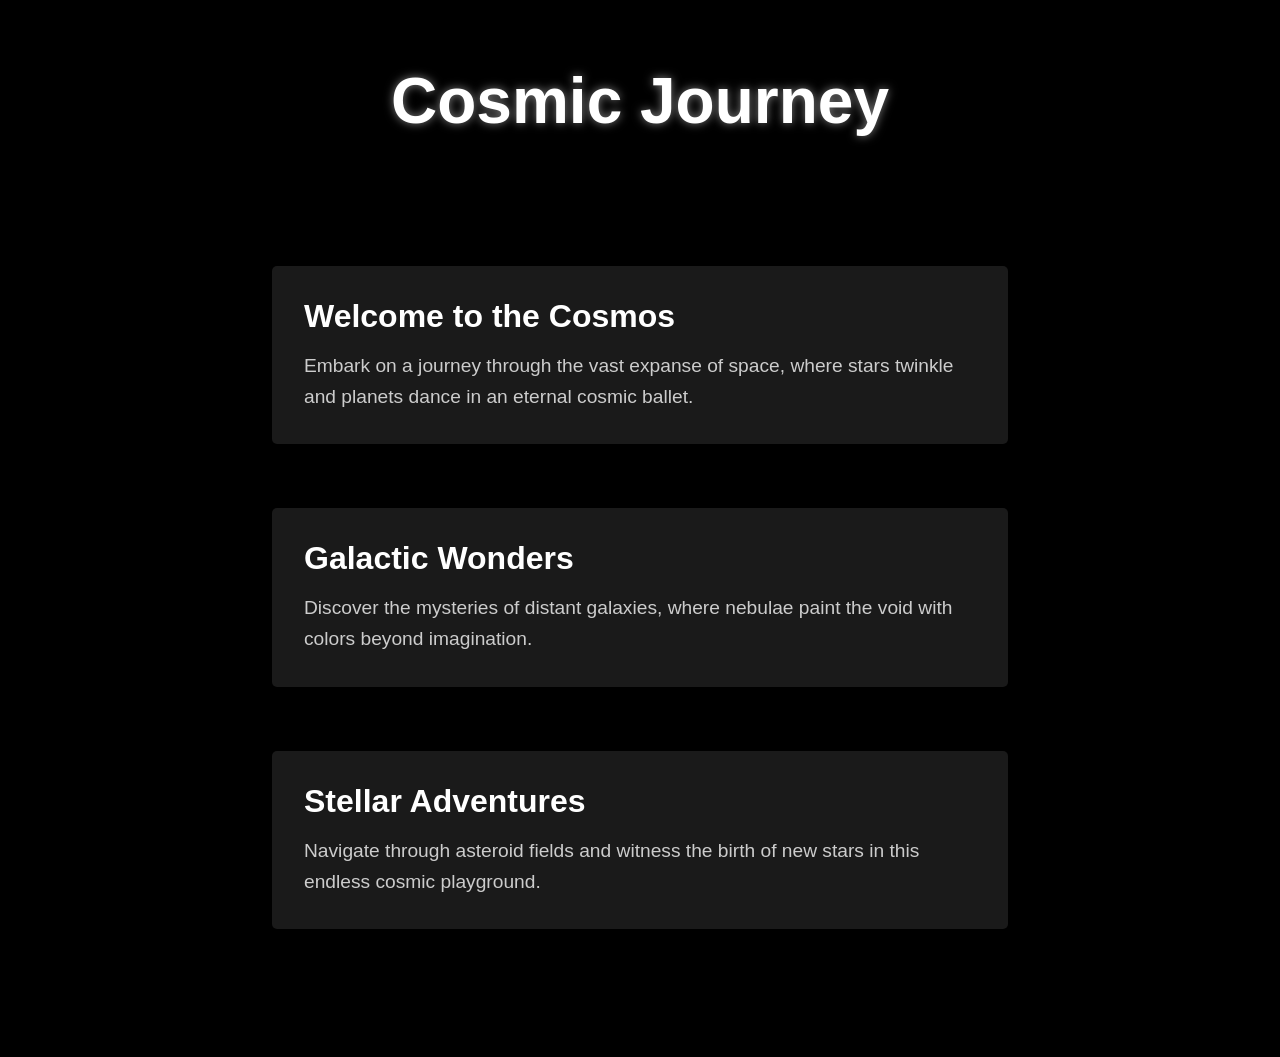
==== index.html @ fa727263 "Add parallax scrolling space theme implementation" ====
<!DOCTYPE html>
<html lang="en">
<head>
    <meta charset="UTF-8">
    <meta name="viewport" content="width=device-width, initial-scale=1.0">
    <title>Space Parallax</title>
    <link rel="stylesheet" href="styles.css">
</head>
<body>
    <div class="container">
        <div class="stars"></div>
        <div class="twinkling"></div>
        <div class="clouds"></div>
        
        <div class="content">
            <h1>Cosmic Journey</h1>
            <div class="planet planet-1"></div>
            <div class="planet planet-2"></div>
            <div class="planet planet-3"></div>
            <div class="meteor"></div>
            
            <div class="text-content">
                <section>
                    <h2>Welcome to the Cosmos</h2>
                    <p>Embark on a journey through the vast expanse of space, where stars twinkle and planets dance in an eternal cosmic ballet.</p>
                </section>
                
                <section>
                    <h2>Galactic Wonders</h2>
                    <p>Discover the mysteries of distant galaxies, where nebulae paint the void with colors beyond imagination.</p>
                </section>
                
                <section>
                    <h2>Stellar Adventures</h2>
                    <p>Navigate through asteroid fields and witness the birth of new stars in this endless cosmic playground.</p>
                </section>
            </div>
        </div>
    </div>
    <script src="script.js"></script>
</body>
</html>
---- styles.css ----
* {
    margin: 0;
    padding: 0;
    box-sizing: border-box;
}

body {
    font-family: 'Arial', sans-serif;
    color: #fff;
    overflow-x: hidden;
    background: #000;
}

.container {
    position: relative;
    min-height: 100vh;
    overflow-x: hidden;
}

.stars, .twinkling, .clouds {
    position: fixed;
    top: 0;
    left: 0;
    width: 100%;
    height: 100%;
}

.stars {
    background: #000 url('https://i.imgur.com/YKY28eT.png') repeat top center;
    z-index: 0;
}

.twinkling {
    background: transparent url('https://i.imgur.com/XYMF4ca.png') repeat top center;
    z-index: 1;
    animation: move-twink-back 200s linear infinite;
}

.clouds {
    background: transparent url('https://i.imgur.com/mHbScrQ.png') repeat top center;
    z-index: 2;
    opacity: 0.4;
    animation: move-clouds-back 200s linear infinite;
}

.content {
    position: relative;
    z-index: 3;
    padding: 2rem;
}

h1 {
    font-size: 4rem;
    text-align: center;
    margin: 2rem 0;
    text-shadow: 0 0 10px rgba(255, 255, 255, 0.5);
}

.planet {
    position: absolute;
    border-radius: 50%;
    background-size: cover;
    background-position: center;
}

.planet-1 {
    width: 200px;
    height: 200px;
    background-image: url('https://i.imgur.com/8JwXZQZ.png');
    top: 20%;
    left: 10%;
}

.planet-2 {
    width: 150px;
    height: 150px;
    background-image: url('https://i.imgur.com/YKY28eT.png');
    top: 40%;
    right: 15%;
}

.planet-3 {
    width: 100px;
    height: 100px;
    background-image: url('https://i.imgur.com/mHbScrQ.png');
    bottom: 20%;
    left: 20%;
}

.meteor {
    position: absolute;
    width: 100px;
    height: 100px;
    background-image: url('https://i.imgur.com/XYMF4ca.png');
    top: 10%;
    right: 30%;
    animation: meteor-fall 3s linear infinite;
}

.text-content {
    max-width: 800px;
    margin: 0 auto;
    padding: 2rem;
    background: rgba(0, 0, 0, 0.5);
    border-radius: 10px;
}

section {
    margin: 4rem 0;
    padding: 2rem;
    background: rgba(255, 255, 255, 0.1);
    border-radius: 5px;
    backdrop-filter: blur(5px);
}

h2 {
    font-size: 2rem;
    margin-bottom: 1rem;
    color: #fff;
}

p {
    font-size: 1.2rem;
    line-height: 1.6;
    color: #ccc;
}

@keyframes move-twink-back {
    from {background-position: 0 0;}
    to {background-position: -10000px 5000px;}
}

@keyframes move-clouds-back {
    from {background-position: 0 0;}
    to {background-position: 10000px 0;}
}

@keyframes meteor-fall {
    0% {
        transform: translate(0, 0) rotate(45deg);
        opacity: 1;
    }
    100% {
        transform: translate(300px, 300px) rotate(45deg);
        opacity: 0;
    }
}

@media (max-width: 768px) {
    h1 {
        font-size: 2.5rem;
    }
    
    .planet {
        display: none;
    }
    
    .text-content {
        padding: 1rem;
    }
    
    section {
        margin: 2rem 0;
        padding: 1rem;
    }
}
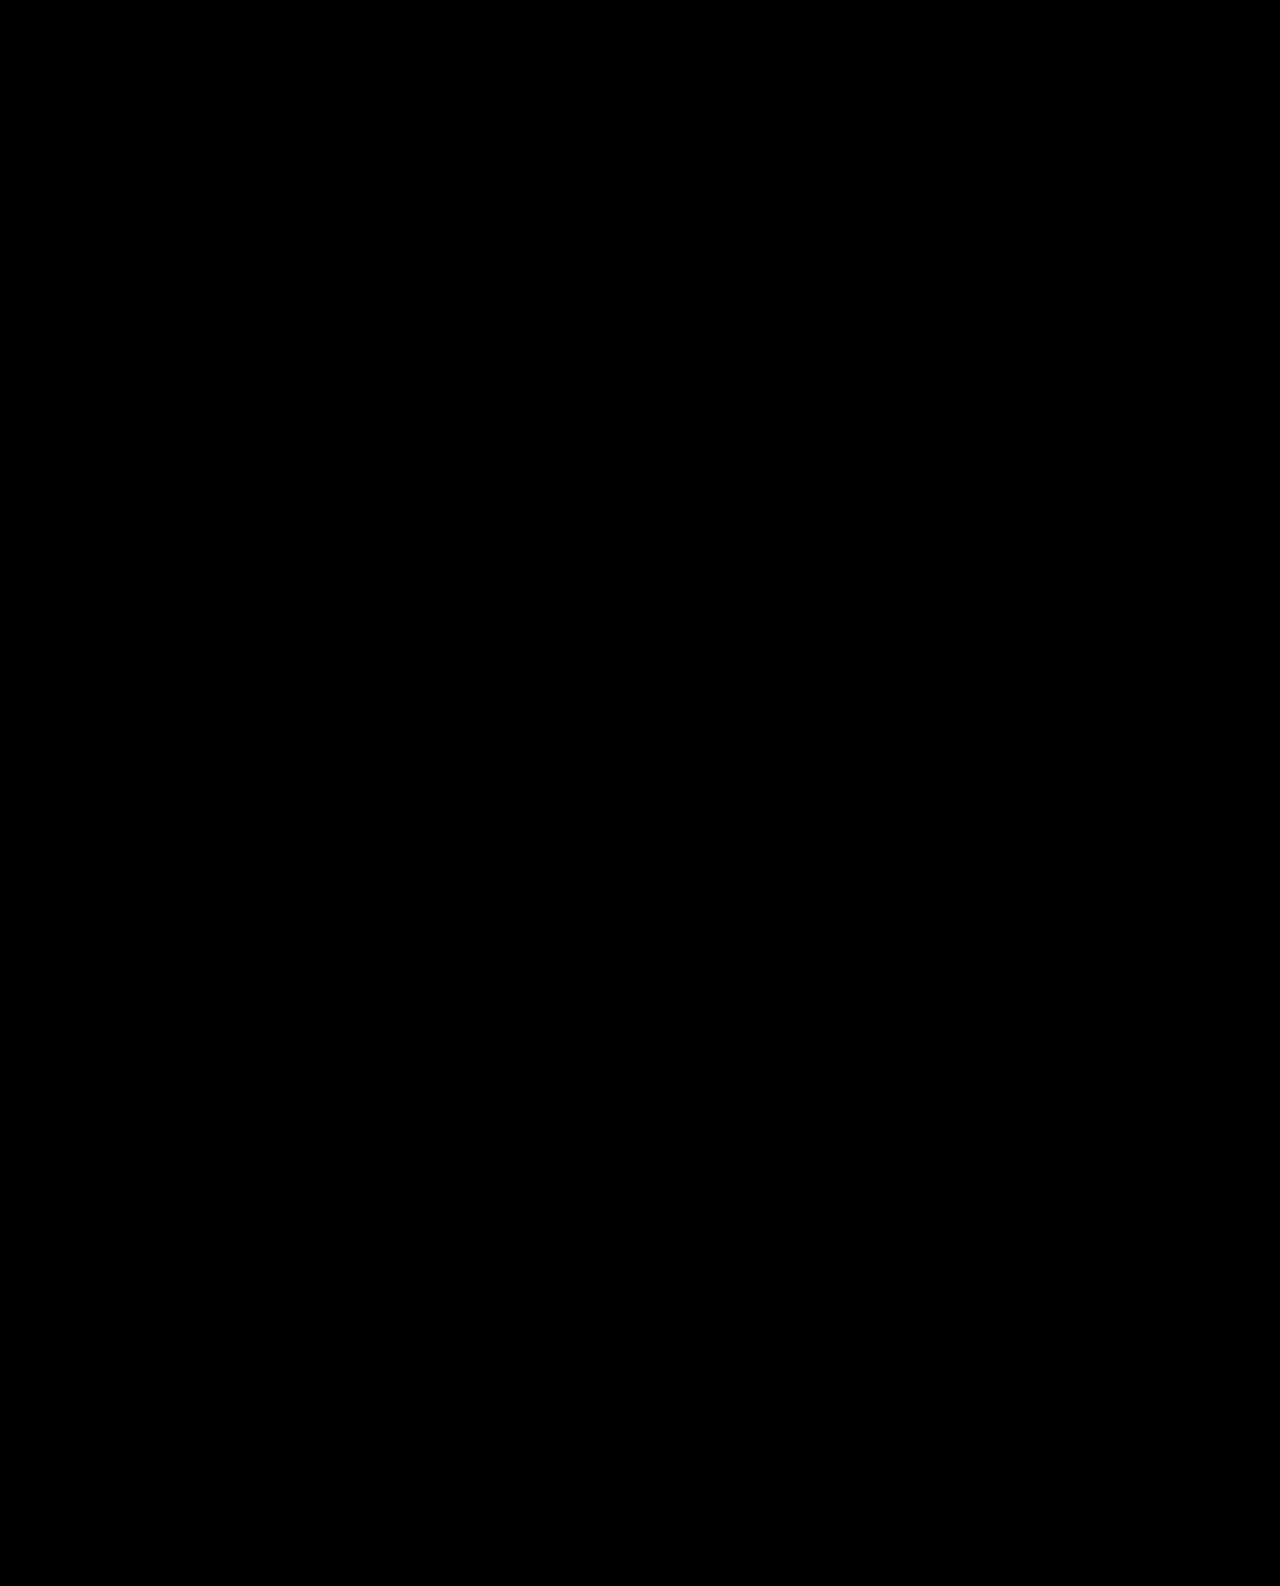
==== commit b7823da0: "Implement layers" ====
--- a/index.html
+++ b/index.html
@@ -8,32 +8,42 @@
 </head>
 <body>
     <div class="container">
-        <div class="stars"></div>
-        <div class="twinkling"></div>
-        <div class="clouds"></div>
+        <!-- Background Layers -->
+        <div class="layer layer-1"></div>
+        <div class="layer layer-2"></div>
+        <div class="layer layer-3"></div>
+        <div class="layer layer-4"></div>
+        <div class="layer layer-5"></div>
         
         <div class="content">
             <h1>Cosmic Journey</h1>
-            <div class="planet planet-1"></div>
-            <div class="planet planet-2"></div>
-            <div class="planet planet-3"></div>
-            <div class="meteor"></div>
             
-            <div class="text-content">
-                <section>
-                    <h2>Welcome to the Cosmos</h2>
-                    <p>Embark on a journey through the vast expanse of space, where stars twinkle and planets dance in an eternal cosmic ballet.</p>
-                </section>
-                
-                <section>
-                    <h2>Galactic Wonders</h2>
-                    <p>Discover the mysteries of distant galaxies, where nebulae paint the void with colors beyond imagination.</p>
-                </section>
-                
-                <section>
-                    <h2>Stellar Adventures</h2>
-                    <p>Navigate through asteroid fields and witness the birth of new stars in this endless cosmic playground.</p>
-                </section>
+            <!-- Middle Layers -->
+            <div class="middle-layer">
+                <div class="planet planet-1"></div>
+                <div class="planet planet-2"></div>
+                <div class="planet planet-3"></div>
+                <div class="meteor"></div>
+            </div>
+            
+            <!-- Foreground Layer -->
+            <div class="foreground-layer">
+                <div class="text-content">
+                    <section>
+                        <h2>Welcome to the Cosmos</h2>
+                        <p>Embark on a journey through the vast expanse of space, where stars twinkle and planets dance in an eternal cosmic ballet.</p>
+                    </section>
+                    
+                    <section>
+                        <h2>Galactic Wonders</h2>
+                        <p>Discover the mysteries of distant galaxies, where nebulae paint the void with colors beyond imagination.</p>
+                    </section>
+                    
+                    <section>
+                        <h2>Stellar Adventures</h2>
+                        <p>Navigate through asteroid fields and witness the birth of new stars in this endless cosmic playground.</p>
+                    </section>
+                </div>
             </div>
         </div>
     </div>
--- a/styles.css
+++ b/styles.css
@@ -9,51 +9,70 @@
     color: #fff;
     overflow-x: hidden;
     background: #000;
+    perspective: 1px;
+    transform-style: preserve-3d;
+    height: 100vh;
+    overflow-y: auto;
+    overflow-x: hidden;
 }
 
 .container {
     position: relative;
     min-height: 100vh;
-    overflow-x: hidden;
-}
-
-.stars, .twinkling, .clouds {
+    transform-style: preserve-3d;
+}
+
+/* Background Layers */
+.layer {
     position: fixed;
     top: 0;
     left: 0;
     width: 100%;
     height: 100%;
-}
-
-.stars {
-    background: #000 url('https://i.imgur.com/YKY28eT.png') repeat top center;
-    z-index: 0;
-}
-
-.twinkling {
-    background: transparent url('https://i.imgur.com/XYMF4ca.png') repeat top center;
+    background-size: cover;
+    background-position: center;
+    will-change: transform;
+}
+
+.layer-1 {
+    background-image: url('https://i.imgur.com/YKY28eT.png');
+    transform: translateZ(-1px) scale(2);
     z-index: 1;
-    animation: move-twink-back 200s linear infinite;
-}
-
-.clouds {
-    background: transparent url('https://i.imgur.com/mHbScrQ.png') repeat top center;
+}
+
+.layer-2 {
+    background-image: url('https://i.imgur.com/XYMF4ca.png');
+    transform: translateZ(-0.8px) scale(1.8);
     z-index: 2;
+    animation: twinkle 4s ease-in-out infinite;
+}
+
+.layer-3 {
+    background-image: url('https://i.imgur.com/mHbScrQ.png');
+    transform: translateZ(-0.6px) scale(1.6);
+    z-index: 3;
     opacity: 0.4;
-    animation: move-clouds-back 200s linear infinite;
-}
-
-.content {
-    position: relative;
-    z-index: 3;
-    padding: 2rem;
-}
-
-h1 {
-    font-size: 4rem;
-    text-align: center;
-    margin: 2rem 0;
-    text-shadow: 0 0 10px rgba(255, 255, 255, 0.5);
+}
+
+.layer-4 {
+    background-image: url('https://i.imgur.com/8JwXZQZ.png');
+    transform: translateZ(-0.4px) scale(1.4);
+    z-index: 4;
+    opacity: 0.6;
+}
+
+.layer-5 {
+    background-image: url('https://i.imgur.com/F4xnzjU.png');
+    transform: translateZ(-0.2px) scale(1.2);
+    z-index: 5;
+    opacity: 0.8;
+}
+
+/* Middle Layer */
+.middle-layer {
+    position: relative;
+    z-index: 6;
+    transform-style: preserve-3d;
 }
 
 .planet {
@@ -61,6 +80,7 @@
     border-radius: 50%;
     background-size: cover;
     background-position: center;
+    transform-style: preserve-3d;
 }
 
 .planet-1 {
@@ -69,6 +89,7 @@
     background-image: url('https://i.imgur.com/8JwXZQZ.png');
     top: 20%;
     left: 10%;
+    transform: translateZ(0.2px);
 }
 
 .planet-2 {
@@ -77,6 +98,7 @@
     background-image: url('https://i.imgur.com/YKY28eT.png');
     top: 40%;
     right: 15%;
+    transform: translateZ(0.4px);
 }
 
 .planet-3 {
@@ -85,6 +107,7 @@
     background-image: url('https://i.imgur.com/mHbScrQ.png');
     bottom: 20%;
     left: 20%;
+    transform: translateZ(0.6px);
 }
 
 .meteor {
@@ -94,7 +117,29 @@
     background-image: url('https://i.imgur.com/XYMF4ca.png');
     top: 10%;
     right: 30%;
+    transform: translateZ(0.8px);
     animation: meteor-fall 3s linear infinite;
+}
+
+/* Foreground Layer */
+.foreground-layer {
+    position: relative;
+    z-index: 7;
+    transform: translateZ(1px);
+}
+
+.content {
+    position: relative;
+    z-index: 8;
+    padding: 2rem;
+}
+
+h1 {
+    font-size: 4rem;
+    text-align: center;
+    margin: 2rem 0;
+    text-shadow: 0 0 10px rgba(255, 255, 255, 0.5);
+    transform: translateZ(1.2px);
 }
 
 .text-content {
@@ -103,6 +148,8 @@
     padding: 2rem;
     background: rgba(0, 0, 0, 0.5);
     border-radius: 10px;
+    backdrop-filter: blur(5px);
+    transform: translateZ(1.4px);
 }
 
 section {
@@ -111,6 +158,7 @@
     background: rgba(255, 255, 255, 0.1);
     border-radius: 5px;
     backdrop-filter: blur(5px);
+    transform: translateZ(1.6px);
 }
 
 h2 {
@@ -125,23 +173,18 @@
     color: #ccc;
 }
 
-@keyframes move-twink-back {
-    from {background-position: 0 0;}
-    to {background-position: -10000px 5000px;}
-}
-
-@keyframes move-clouds-back {
-    from {background-position: 0 0;}
-    to {background-position: 10000px 0;}
+@keyframes twinkle {
+    0%, 100% { opacity: 0.5; }
+    50% { opacity: 1; }
 }
 
 @keyframes meteor-fall {
     0% {
-        transform: translate(0, 0) rotate(45deg);
+        transform: translate(0, 0) rotate(45deg) translateZ(0.8px);
         opacity: 1;
     }
     100% {
-        transform: translate(300px, 300px) rotate(45deg);
+        transform: translate(300px, 300px) rotate(45deg) translateZ(0.8px);
         opacity: 0;
     }
 }
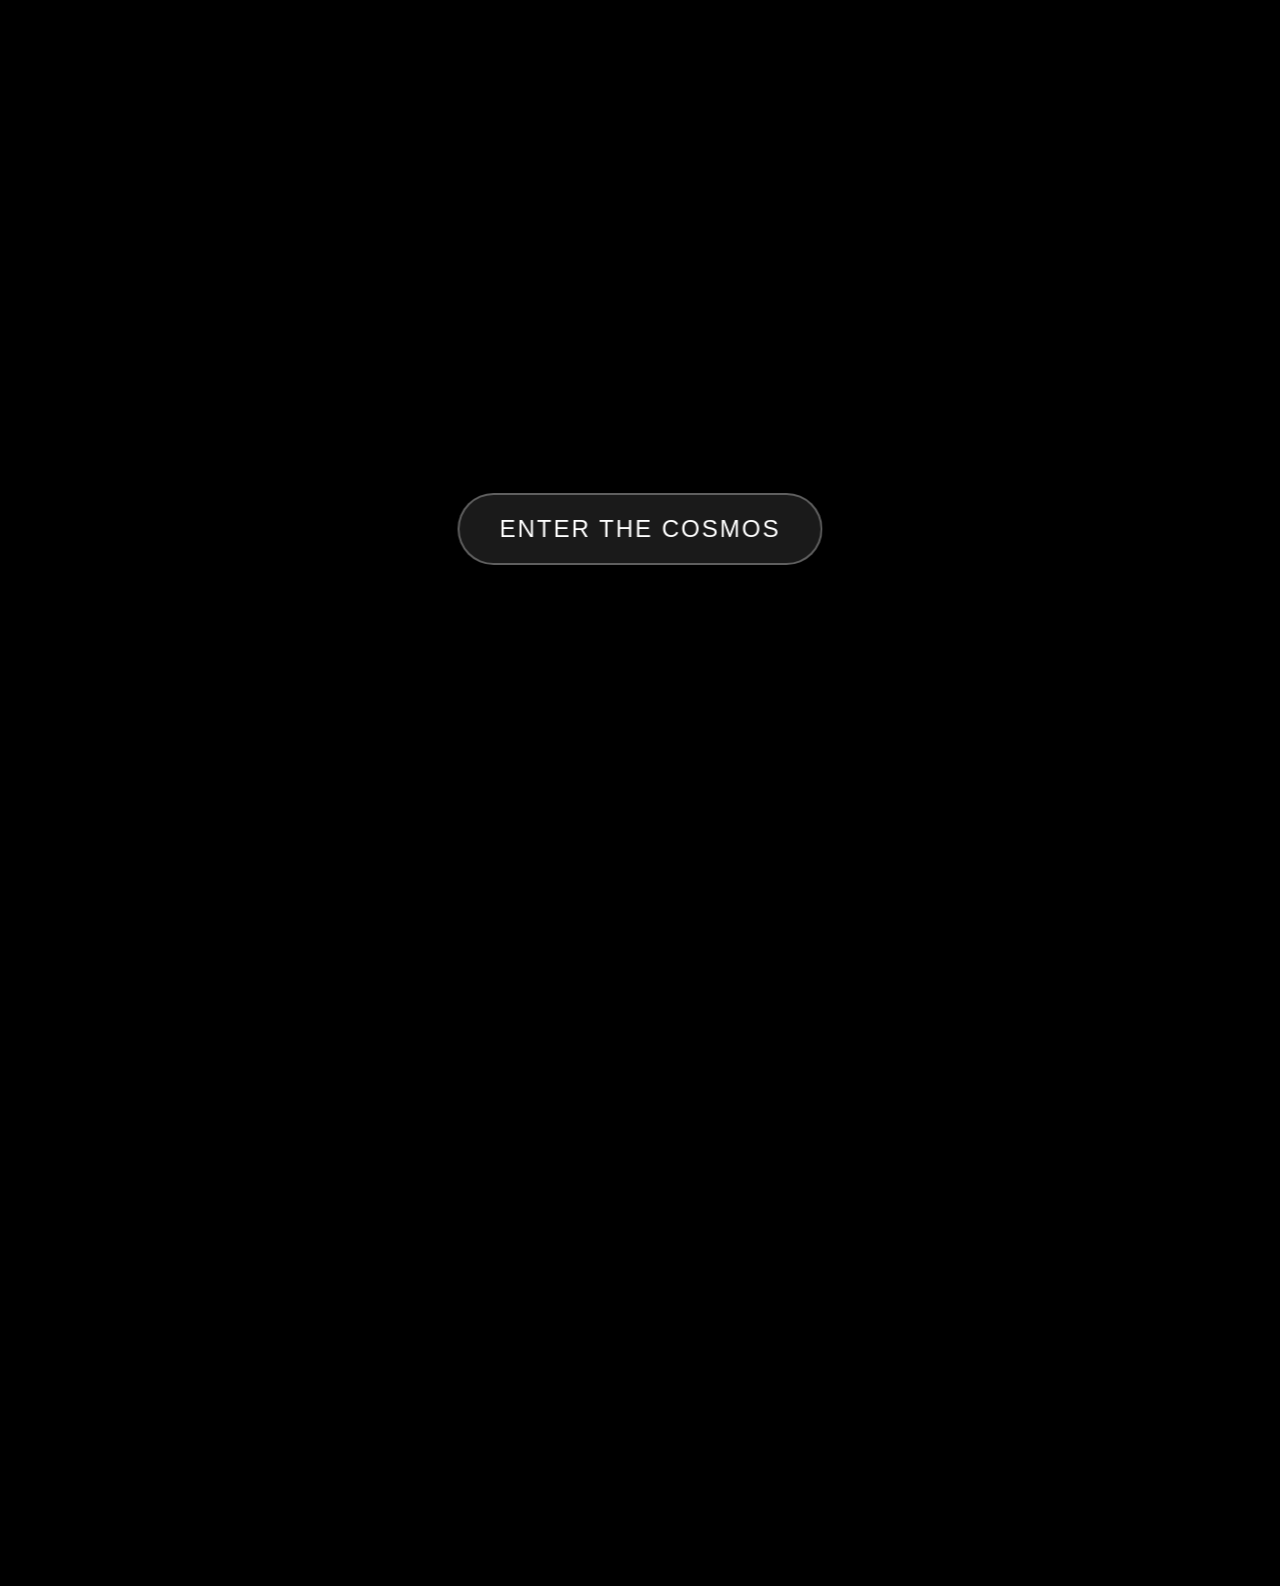
==== commit edf01f6e: "fixed layers and added layer buttons" ====
--- a/index.html
+++ b/index.html
@@ -15,10 +15,21 @@
         <div class="layer layer-4"></div>
         <div class="layer layer-5"></div>
         
+        <!-- Enter Button -->
+        <div class="enter-button">
+            <button class="enter-btn">Enter the Cosmos</button>
+        </div>
+        
+        <!-- Navigation -->
+        <div class="navigation">
+            <button class="nav-btn prev-btn">Previous</button>
+            <button class="nav-btn next-btn">Next</button>
+        </div>
+        
         <div class="content">
             <h1>Cosmic Journey</h1>
             
-            <!-- Middle Layers -->
+            <!-- Middle Layer -->
             <div class="middle-layer">
                 <div class="planet planet-1"></div>
                 <div class="planet planet-2"></div>
--- a/styles.css
+++ b/styles.css
@@ -32,40 +32,116 @@
     background-size: cover;
     background-position: center;
     will-change: transform;
+    transition: opacity 0.5s ease;
+    opacity: 0;
+}
+
+.layer.active {
+    opacity: 1;
 }
 
 .layer-1 {
-    background-image: url('https://i.imgur.com/YKY28eT.png');
+    background-image: url('https://images.unsplash.com/photo-1462331940025-496dfbfc7564?w=1600');
     transform: translateZ(-1px) scale(2);
     z-index: 1;
 }
 
 .layer-2 {
-    background-image: url('https://i.imgur.com/XYMF4ca.png');
+    background-image: url('https://images.unsplash.com/photo-1446776811953-b23d57bd21aa?w=1600');
     transform: translateZ(-0.8px) scale(1.8);
     z-index: 2;
-    animation: twinkle 4s ease-in-out infinite;
 }
 
 .layer-3 {
-    background-image: url('https://i.imgur.com/mHbScrQ.png');
+    background-image: url('https://images.unsplash.com/photo-1446776858070-70c3d5ed6758?w=1600');
     transform: translateZ(-0.6px) scale(1.6);
     z-index: 3;
-    opacity: 0.4;
 }
 
 .layer-4 {
-    background-image: url('https://i.imgur.com/8JwXZQZ.png');
+    background-image: url('https://images.unsplash.com/photo-1446776858070-70c3d5ed6758?w=1600');
     transform: translateZ(-0.4px) scale(1.4);
     z-index: 4;
-    opacity: 0.6;
 }
 
 .layer-5 {
-    background-image: url('https://i.imgur.com/F4xnzjU.png');
+    background-image: url('https://images.unsplash.com/photo-1446776811953-b23d57bd21aa?w=1600');
     transform: translateZ(-0.2px) scale(1.2);
     z-index: 5;
-    opacity: 0.8;
+}
+
+/* Enter Button */
+.enter-button {
+    position: fixed;
+    top: 50%;
+    left: 50%;
+    transform: translate(-50%, -50%);
+    z-index: 1000;
+    text-align: center;
+}
+
+.enter-btn {
+    padding: 20px 40px;
+    font-size: 24px;
+    background: rgba(255, 255, 255, 0.1);
+    border: 2px solid rgba(255, 255, 255, 0.3);
+    color: white;
+    cursor: pointer;
+    border-radius: 50px;
+    transition: all 0.3s ease;
+    backdrop-filter: blur(5px);
+    text-transform: uppercase;
+    letter-spacing: 2px;
+}
+
+.enter-btn:hover {
+    background: rgba(255, 255, 255, 0.2);
+    transform: scale(1.05);
+    box-shadow: 0 0 20px rgba(255, 255, 255, 0.3);
+}
+
+.enter-btn.hidden {
+    opacity: 0;
+    pointer-events: none;
+}
+
+/* Navigation */
+.navigation {
+    position: fixed;
+    bottom: 40px;
+    left: 50%;
+    transform: translateX(-50%);
+    z-index: 1000;
+    display: flex;
+    gap: 20px;
+    opacity: 0;
+    transition: opacity 0.5s ease;
+}
+
+.navigation.visible {
+    opacity: 1;
+}
+
+.nav-btn {
+    padding: 12px 30px;
+    font-size: 18px;
+    background: rgba(255, 255, 255, 0.1);
+    border: 1px solid rgba(255, 255, 255, 0.3);
+    color: white;
+    cursor: pointer;
+    border-radius: 25px;
+    transition: all 0.3s ease;
+    backdrop-filter: blur(5px);
+}
+
+.nav-btn:hover {
+    background: rgba(255, 255, 255, 0.2);
+    transform: scale(1.05);
+}
+
+.nav-btn:disabled {
+    opacity: 0.5;
+    cursor: not-allowed;
 }
 
 /* Middle Layer */
@@ -81,12 +157,13 @@
     background-size: cover;
     background-position: center;
     transform-style: preserve-3d;
+    transition: transform 0.3s ease;
 }
 
 .planet-1 {
     width: 200px;
     height: 200px;
-    background-image: url('https://i.imgur.com/8JwXZQZ.png');
+    background-image: url('https://images.unsplash.com/photo-1614642264762-d0a3b8bf3700?w=800');
     top: 20%;
     left: 10%;
     transform: translateZ(0.2px);
@@ -95,7 +172,7 @@
 .planet-2 {
     width: 150px;
     height: 150px;
-    background-image: url('https://i.imgur.com/YKY28eT.png');
+    background-image: url('https://images.unsplash.com/photo-1614642264762-d0a3b8bf3700?w=800');
     top: 40%;
     right: 15%;
     transform: translateZ(0.4px);
@@ -104,7 +181,7 @@
 .planet-3 {
     width: 100px;
     height: 100px;
-    background-image: url('https://i.imgur.com/mHbScrQ.png');
+    background-image: url('https://images.unsplash.com/photo-1614642264762-d0a3b8bf3700?w=800');
     bottom: 20%;
     left: 20%;
     transform: translateZ(0.6px);
@@ -114,7 +191,7 @@
     position: absolute;
     width: 100px;
     height: 100px;
-    background-image: url('https://i.imgur.com/XYMF4ca.png');
+    background-image: url('https://images.unsplash.com/photo-1614642264762-d0a3b8bf3700?w=800');
     top: 10%;
     right: 30%;
     transform: translateZ(0.8px);
@@ -132,6 +209,12 @@
     position: relative;
     z-index: 8;
     padding: 2rem;
+    opacity: 0;
+    transition: opacity 0.5s ease;
+}
+
+.content.visible {
+    opacity: 1;
 }
 
 h1 {
@@ -173,11 +256,6 @@
     color: #ccc;
 }
 
-@keyframes twinkle {
-    0%, 100% { opacity: 0.5; }
-    50% { opacity: 1; }
-}
-
 @keyframes meteor-fall {
     0% {
         transform: translate(0, 0) rotate(45deg) translateZ(0.8px);
@@ -206,4 +284,14 @@
         margin: 2rem 0;
         padding: 1rem;
     }
+    
+    .enter-btn {
+        padding: 15px 30px;
+        font-size: 20px;
+    }
+    
+    .nav-btn {
+        padding: 10px 20px;
+        font-size: 16px;
+    }
 } 
